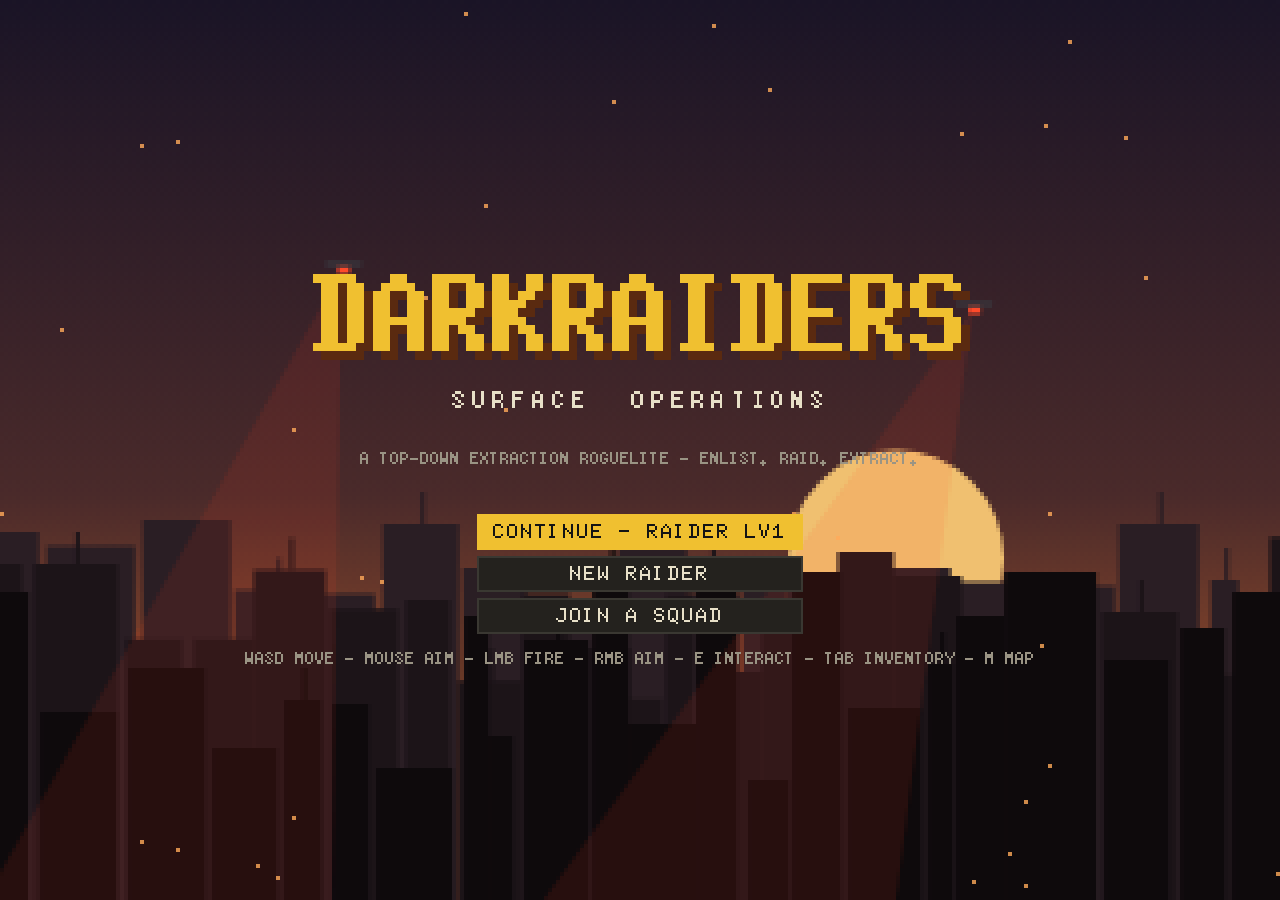
==== index.html @ 8d4bfc47 "Playable core: raid sim, ARK + bot AI, player controller, HUD/UI, co-op net, screens - Host-authorit" ====
<!doctype html>
<html lang="en">
<head>
<meta charset="utf-8">
<meta name="viewport" content="width=device-width, initial-scale=1">
<title>DarkRaiders</title>
<meta name="description" content="A top-down pixel-voxel extraction roguelite. Raid the surface, dodge the ARK, extract or lose it all.">
<link rel="stylesheet" href="src/ui/style.css">
</head>
<body>
<canvas id="gl"></canvas>
<canvas id="hud"></canvas>
<div id="ui"></div>
<script src="vendor/peerjs.min.js"></script>
<script type="module" src="src/main.js"></script>
</body>
</html>
---- src/ui/style.css ----
@font-face { font-family: 'DRPixel'; src: url('../../assets/fonts/dr-med.ttf') format('truetype'); }
@font-face { font-family: 'DRSmall'; src: url('../../assets/fonts/dr-small.ttf') format('truetype'); }
@font-face { font-family: 'DRBold'; src: url('../../assets/fonts/dr-bold.ttf') format('truetype'); }

:root {
  --px: 2;
  --cream: #e8e0c8; --dim: #9a9484; --dark: #141416; --panel: rgba(16,16,18,0.92); --panel2: rgba(30,30,32,0.95);
  --line: #3a3832; --yellow: #f0c030; --red: #e84a30; --cyan: #58c8f0; --green: #68e088; --orange: #f08a30;
  --common: #a8a8a0; --uncommon: #5cc860; --rare: #3a98f0; --epic: #c058f0; --legendary: #f0b828;
  --fs: calc(var(--px) * 10px); --fs-s: calc(var(--px) * 8px); --fs-b: calc(var(--px) * 13px);
  --cell: calc(var(--px) * 26px);
}
html, body { margin: 0; height: 100%; background: #0a0a0c; overflow: hidden; color: var(--cream); font-family: 'DRPixel', monospace; font-size: var(--fs); -webkit-font-smoothing: none; font-smooth: never; }
* { box-sizing: border-box; image-rendering: pixelated; }
canvas#gl, canvas#hud { position: absolute; inset: 0; width: 100%; height: 100%; display: block; }
canvas#hud { pointer-events: none; image-rendering: pixelated; z-index: 2; }
#ui { position: absolute; inset: 0; z-index: 5; pointer-events: none; }
#ui > * { pointer-events: auto; }
.small { font-family: 'DRSmall', monospace; font-size: var(--fs-s); }
.bold, h1, h2, h3 { font-family: 'DRBold', monospace; font-size: var(--fs-b); font-weight: normal; margin: 0; }
h1 { font-size: calc(var(--fs-b) * 2); letter-spacing: calc(var(--px) * 1px); }
button, .btn { font-family: 'DRPixel', monospace; font-size: var(--fs); color: var(--cream); background: #24221e; border: calc(var(--px) * 1px) solid var(--line); padding: calc(var(--px) * 3px) calc(var(--px) * 7px); cursor: pointer; text-transform: uppercase; }
button:hover, .btn:hover { border-color: var(--yellow); color: var(--yellow); }
button.primary { background: var(--yellow); color: #141414; border-color: var(--yellow); }
button.primary:hover { background: #ffd850; color: #000; }
button.danger { border-color: var(--red); color: var(--red); }
button:disabled { opacity: 0.4; cursor: default; border-color: var(--line); color: var(--dim); }
input[type=text], input[type=number], select { font-family: 'DRPixel', monospace; font-size: var(--fs); background: #0e0e10; color: var(--cream); border: calc(var(--px) * 1px) solid var(--line); padding: calc(var(--px) * 2px) calc(var(--px) * 4px); outline: none; }
input[type=text]:focus { border-color: var(--yellow); }
input[type=range] { accent-color: var(--yellow); }
.panel { background: var(--panel); border: calc(var(--px) * 1px) solid var(--line); padding: calc(var(--px) * 5px); }
.overlay { position: absolute; inset: 0; background: rgba(6,6,8,0.55); display: flex; align-items: center; justify-content: center; gap: calc(var(--px) * 8px); }
.hidden { display: none !important; }
.row { display: flex; gap: calc(var(--px) * 3px); align-items: center; }
.col { display: flex; flex-direction: column; gap: calc(var(--px) * 3px); }
.label { color: var(--dim); text-transform: uppercase; font-family: 'DRSmall', monospace; font-size: var(--fs-s); }
.slots { display: flex; flex-wrap: wrap; gap: calc(var(--px) * 1px); }
.cell { width: var(--cell); height: var(--cell); background: #1c1b19; border: calc(var(--px) * 1px) solid #2c2a26; position: relative; display: flex; align-items: center; justify-content: center; cursor: pointer; }
.cell.wide { width: calc(var(--cell) * 2 + var(--px) * 1px); }
.cell:hover { border-color: var(--yellow); }
.cell.drop-ok { border-color: var(--green); background: #1e2a1e; }
.cell.empty-hint::after { content: attr(data-hint); color: #3c3a34; font-family: 'DRSmall', monospace; font-size: var(--fs-s); }
.cell img { width: calc(var(--px) * 24px); height: calc(var(--px) * 24px); pointer-events: none; }
.cell.wide img { width: calc(var(--px) * 48px); }
.cell .qty { position: absolute; right: calc(var(--px) * 1px); bottom: 0; font-family: 'DRSmall', monospace; font-size: var(--fs-s); color: var(--cream); text-shadow: calc(var(--px) * 1px) calc(var(--px) * 1px) 0 #000; }
.cell .tier { position: absolute; left: calc(var(--px) * 1px); top: 0; font-family: 'DRSmall', monospace; font-size: var(--fs-s); color: var(--yellow); }
.cell .rar { position: absolute; left: 0; right: 0; bottom: 0; height: calc(var(--px) * 1px); }
.cell .durbar { position: absolute; left: calc(var(--px) * 1px); top: calc(var(--px) * 2px); bottom: calc(var(--px) * 2px); width: calc(var(--px) * 1px); background: #3a2a26; }
.cell .durbar i { position: absolute; left: 0; bottom: 0; width: 100%; background: var(--green); }
.tooltip { position: fixed; z-index: 50; pointer-events: none; max-width: calc(var(--px) * 180px); background: var(--panel2); border: calc(var(--px) * 1px) solid var(--line); padding: calc(var(--px) * 4px); }
.tooltip .tt-name { font-family: 'DRBold', monospace; font-size: var(--fs-b); }
.tooltip .tt-sub { color: var(--dim); font-family: 'DRSmall', monospace; font-size: var(--fs-s); text-transform: uppercase; margin-bottom: calc(var(--px) * 3px); }
.tooltip .tt-desc { color: var(--cream); line-height: 1.3; }
.tooltip .tt-stats { margin-top: calc(var(--px) * 3px); display: grid; grid-template-columns: auto auto; gap: 0 calc(var(--px) * 6px); font-family: 'DRSmall', monospace; font-size: var(--fs-s); color: var(--dim); }
.tooltip .tt-stats b { color: var(--cream); font-weight: normal; }
.drag-ghost { position: fixed; z-index: 60; pointer-events: none; opacity: 0.85; }
.bar { height: calc(var(--px) * 3px); background: #2a2826; position: relative; }
.bar i { position: absolute; left: 0; top: 0; bottom: 0; background: var(--cream); }
.scroll { overflow-y: auto; scrollbar-width: thin; scrollbar-color: var(--line) transparent; }
.tabs { display: flex; gap: calc(var(--px) * 2px); }
.tabs button.on { border-color: var(--yellow); color: var(--yellow); background: #2e2a1e; }
.yellow { color: var(--yellow); } .red { color: var(--red); } .green { color: var(--green); } .dimc { color: var(--dim); } .cyan { color: var(--cyan); }
.chatbox { position: absolute; left: calc(var(--px) * 6px); bottom: calc(var(--px) * 120px); width: calc(var(--px) * 200px); }
.chatbox input { width: 100%; }
.keyhint { display: inline-block; background: var(--yellow); color: #141414; padding: 0 calc(var(--px) * 2px); margin-right: calc(var(--px) * 2px); }
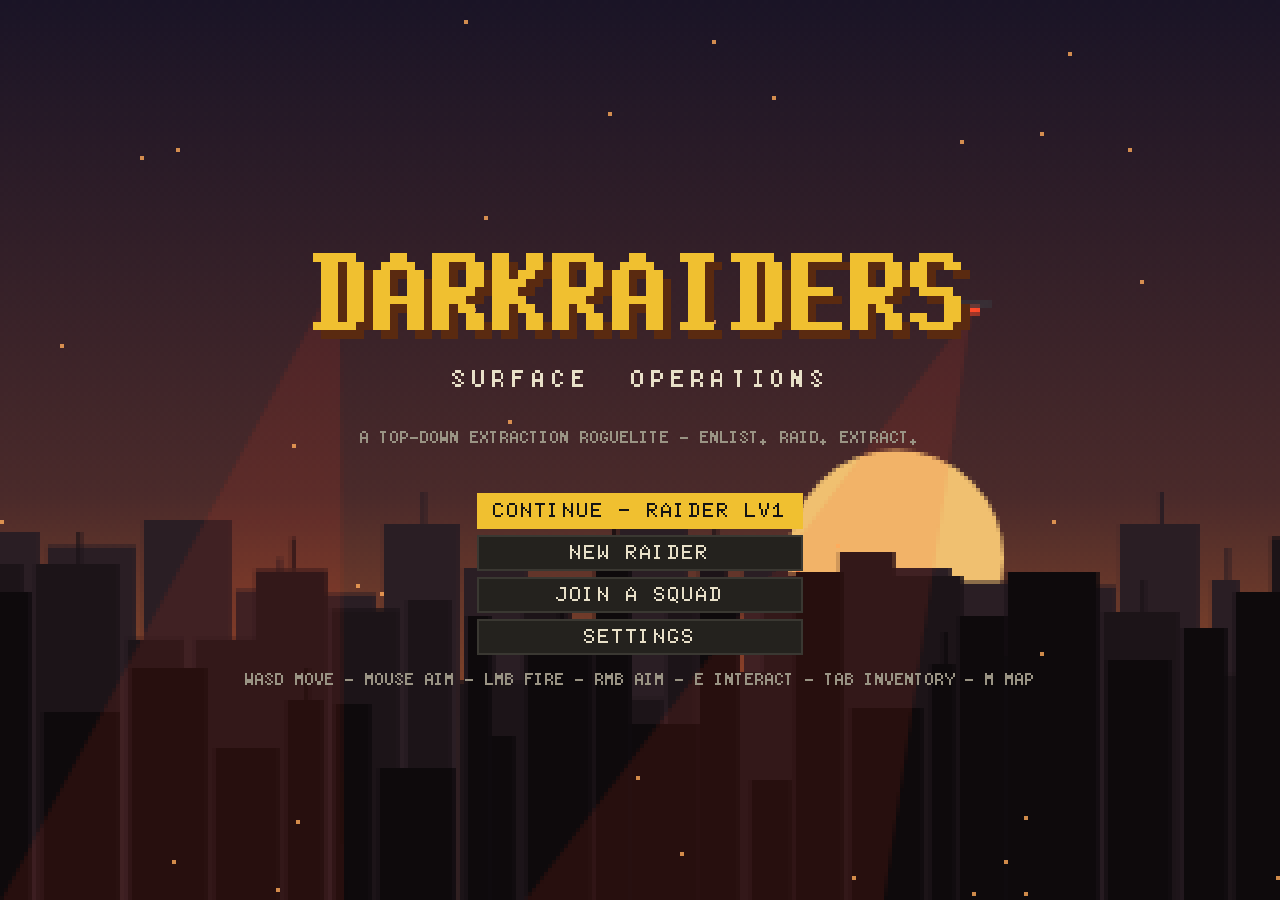
==== commit 8a1ea3e4: "WIP: controller support, UI scale + touch controls, wall/door depth, ARK flight/combat feedback (in " ====
--- a/index.html
+++ b/index.html
@@ -2,7 +2,11 @@
 <html lang="en">
 <head>
 <meta charset="utf-8">
-<meta name="viewport" content="width=device-width, initial-scale=1">
+<meta name="viewport" content="width=device-width, initial-scale=1, maximum-scale=1, user-scalable=no, viewport-fit=cover">
+<meta name="mobile-web-app-capable" content="yes">
+<meta name="apple-mobile-web-app-capable" content="yes">
+<meta name="apple-mobile-web-app-status-bar-style" content="black-translucent">
+<meta name="theme-color" content="#0a0a0c">
 <title>DarkRaiders</title>
 <meta name="description" content="A top-down pixel-voxel extraction roguelite. Raid the surface, dodge the ARK, extract or lose it all.">
 <link rel="stylesheet" href="src/ui/style.css">
--- a/src/ui/style.css
+++ b/src/ui/style.css
@@ -3,13 +3,13 @@
 @font-face { font-family: 'DRBold'; src: url('../../assets/fonts/dr-bold.ttf') format('truetype'); }
 
 :root {
-  --px: 2;
+  --px: 2; --tk: 1;
   --cream: #e8e0c8; --dim: #9a9484; --dark: #141416; --panel: rgba(16,16,18,0.92); --panel2: rgba(30,30,32,0.95);
   --line: #3a3832; --yellow: #f0c030; --red: #e84a30; --cyan: #58c8f0; --green: #68e088; --orange: #f08a30;
   --common: #a8a8a0; --uncommon: #5cc860; --rare: #3a98f0; --epic: #c058f0; --legendary: #f0b828;
-  --fs: calc(var(--px) * 10px); --fs-s: calc(var(--px) * 8px); --fs-b: calc(var(--px) * 13px);
-  --cell: calc(var(--px) * 26px);
 }
+/* sizes derived from --px; re-derived on any .pxscope element that sets its own --px (the hub caps its scale) */
+:root, .pxscope { --fs: calc(var(--px) * 10px); --fs-s: calc(var(--px) * 8px); --fs-b: calc(var(--px) * 13px); --cell: calc(var(--px) * 26px); }
 html, body { margin: 0; height: 100%; background: #0a0a0c; overflow: hidden; color: var(--cream); font-family: 'DRPixel', monospace; font-size: var(--fs); -webkit-font-smoothing: none; font-smooth: never; }
 * { box-sizing: border-box; image-rendering: pixelated; }
 canvas#gl, canvas#hud { position: absolute; inset: 0; width: 100%; height: 100%; display: block; }
@@ -63,3 +63,92 @@
 .chatbox { position: absolute; left: calc(var(--px) * 6px); bottom: calc(var(--px) * 120px); width: calc(var(--px) * 200px); }
 .chatbox input { width: 100%; }
 .keyhint { display: inline-block; background: var(--yellow); color: #141414; padding: 0 calc(var(--px) * 2px); margin-right: calc(var(--px) * 2px); }
+
+/* ---------------------------------------------------------------- touch screens */
+html, body { touch-action: none; overscroll-behavior: none; -webkit-user-select: none; user-select: none; -webkit-touch-callout: none; -webkit-tap-highlight-color: transparent; -webkit-text-size-adjust: 100%; text-size-adjust: 100%; }
+#ui, #ui * { touch-action: manipulation; }
+input, textarea { -webkit-user-select: text; user-select: text; -webkit-touch-callout: default; }
+html.touchui, html.touchui .pxscope { --cell: calc(var(--px) * 30px); }
+html.touchui .cell img { width: calc(var(--px) * 26px); height: calc(var(--px) * 26px); }
+html.touchui .cell.wide img { width: calc(var(--px) * 52px); }
+.cell.tsel { border-color: var(--yellow); box-shadow: inset 0 0 0 calc(var(--px) * 1px) var(--yellow); }
+.overlay.scroll-ov { overflow: auto; justify-content: flex-start; align-items: flex-start; padding: calc(var(--px) * 6px); }
+.overlay.scroll-ov > * { margin: auto; flex: none; }
+.overlay > .panel { max-height: calc(100vh - var(--px) * 8px); max-width: calc(100vw - var(--px) * 8px); overflow-y: auto; }
+.close-x { position: absolute; right: calc(var(--px) * 3px); top: calc(var(--px) * 3px); min-width: calc(var(--px) * 22px); padding: calc(var(--px) * 2px) calc(var(--px) * 5px); z-index: 2; }
+.panel.has-x { position: relative; padding-top: calc(var(--px) * 6px); }
+.panel.has-x > :first-child { padding-right: calc(var(--px) * 26px); }
+.inv-box > .panel { max-height: calc(100vh - var(--px) * 12px); overflow-y: auto; }
+.inv-lo { max-width: calc(var(--cell) * 8 + var(--px) * 22px); }
+.lobby-l > .row:last-child { position: sticky; bottom: calc(var(--px) * -5px); background: var(--panel); padding: calc(var(--px) * 3px) 0; z-index: 1; }
+.lobby.lobby-narrow { flex-direction: column; overflow-y: auto; align-items: stretch; justify-content: flex-start; }
+.lobby.lobby-narrow > .panel { flex: none !important; max-height: none; overflow: visible; }
+.inv-acts { display: flex; flex-wrap: wrap; gap: calc(var(--px) * 3px); }
+.inv-acts .label { flex-basis: 100%; }
+
+/* settings rows (hub Raider tab, pause menu, title screen) */
+.set-rows { display: flex; flex-direction: column; gap: calc(var(--px) * 4px); }
+.set-row { display: flex; align-items: center; gap: calc(var(--px) * 6px); flex-wrap: wrap; }
+.set-k { font-family: 'DRSmall', monospace; font-size: var(--fs-s); color: var(--dim); text-transform: uppercase; min-width: calc(var(--px) * 76px); }
+.set-ctl { display: flex; align-items: center; gap: calc(var(--px) * 2px); margin-left: auto; flex-wrap: wrap; }
+.set-v { min-width: calc(var(--px) * 76px); text-align: center; font-weight: normal; color: var(--yellow); }
+.set-step { min-width: calc(var(--px) * 22px); }
+.set-seg button.on { border-color: var(--yellow); color: var(--yellow); background: #2e2a1e; }
+.title-set { position: absolute; left: 50%; top: 50%; transform: translate(-50%, -50%); z-index: 3; min-width: min(calc(var(--px) * 230px), calc(100vw - var(--px) * 16px)); max-width: calc(100vw - var(--px) * 16px); max-height: calc(100vh - var(--px) * 16px); overflow-y: auto; box-shadow: 0 0 0 100vmax rgba(6, 6, 8, 0.6); }
+.overlay input[type=range], .set-rows input[type=range] { width: calc(var(--px) * 80px); height: calc(var(--px) * 10px); }
+
+/* hub on small windows (classes set by hub.js from the window size in hub units) */
+.hub.hub-narrow .hh-sub { display: none; }
+.hub.hub-narrow .hh-xp .bar { width: calc(var(--u) * 70); }
+.hub.hub-narrow .sk-wrap { grid-template-columns: max-content max-content max-content minmax(calc(var(--u) * 150), 1fr); overflow: auto; height: 100%; }
+.hub.hub-narrow .sk-br { min-width: max-content; }
+.hub.hub-short .sk-wrap { overflow: auto; align-items: start; }
+.hub.hub-short .sk-br { height: auto; }
+.hub.hub-narrow .bench-head .hp-b { grid-template-columns: minmax(0, 1fr); gap: calc(var(--u) * 3); }
+.hub.hub-xnarrow .hh-who { padding-left: calc(var(--u) * 5); }
+.hub.hub-xnarrow .hh-xp span { display: none; }
+
+/* landscape hint (phones held upright) */
+.rotate-hint { position: fixed; inset: 0; z-index: 95; background: rgba(6, 6, 8, 0.94); display: flex; align-items: center; justify-content: center; padding: 16px; }
+.rotate-hint .rh-box { align-items: center; text-align: center; gap: calc(var(--px) * 6px); max-width: 92vw; }
+.rotate-hint .row { flex-wrap: wrap; justify-content: center; }
+.rh-phone { width: calc(var(--px) * 22px); height: calc(var(--px) * 36px); border: calc(var(--px) * 3px) solid var(--cream); position: relative; animation: rh-rot 2.4s ease-in-out infinite; margin: calc(var(--px) * 8px); }
+.rh-phone i { position: absolute; left: 35%; right: 35%; bottom: calc(var(--px) * 2px); height: calc(var(--px) * 2px); background: var(--cream); }
+@keyframes rh-rot { 0%, 35% { transform: rotate(0); } 60%, 100% { transform: rotate(-90deg); } }
+
+/* in-raid touch layer: above the HUD canvas, below the DOM menus */
+.touch { position: fixed; inset: 0; z-index: 4; pointer-events: none; touch-action: none; -webkit-user-select: none; user-select: none; -webkit-touch-callout: none; }
+.touch * { touch-action: none; }
+.touch.hidden { display: none; }
+.touch .tz, .touch .ts-aim, .touch .tb, .touch .tq { pointer-events: auto; }
+.touch .tz { position: absolute; left: 0; bottom: 0; width: 45%; top: calc(var(--tk) * 54px); }
+.touch .ts { position: absolute; background-size: 100% 100%; image-rendering: pixelated; pointer-events: none; }
+.touch .ts-aim { pointer-events: auto; }
+.touch .ts i { position: absolute; left: 50%; top: 50%; width: 42%; height: 42%; margin: -21% 0 0 -21%; background-size: 100% 100%; image-rendering: pixelated; pointer-events: none; }
+.touch .ts-move { opacity: 0.35; }
+.touch .ts-move.on, .touch .ts-aim.on { opacity: 1; }
+.touch .ts-aim { opacity: 0.75; }
+.touch .ts.sprint { filter: drop-shadow(0 0 0 var(--yellow)) sepia(1) saturate(5) hue-rotate(5deg); }
+.touch .ts.firing { filter: sepia(1) saturate(6) hue-rotate(-40deg); }
+.touch .tb {
+  position: absolute; display: flex; align-items: center; justify-content: center; text-align: center; line-height: 1;
+  color: var(--cream); background: rgba(16, 16, 18, 0.45); box-shadow: inset 0 0 0 calc(var(--tk) * 2px) rgba(232, 224, 200, 0.42);
+  clip-path: polygon(14% 0, 86% 0, 100% 14%, 100% 86%, 86% 100%, 14% 100%, 0 86%, 0 14%);
+  font-family: 'DRSmall', monospace; font-size: calc(var(--tk) * 12px); text-shadow: 1px 1px 0 #000; letter-spacing: 0;
+}
+.touch .tb.big { font-family: 'DRBold', monospace; font-size: calc(var(--tk) * 13px); }
+.touch .tb span { pointer-events: none; }
+.touch .tb.down { background: rgba(240, 192, 48, 0.75); color: #141414; text-shadow: none; }
+.touch .tb.on { box-shadow: inset 0 0 0 calc(var(--tk) * 3px) var(--yellow); color: var(--yellow); }
+.touch .tb.off { opacity: 0.35; }
+.touch .tb-fire { box-shadow: inset 0 0 0 calc(var(--tk) * 2px) rgba(232, 74, 48, 0.8); }
+.touch .tb-fire.down { background: rgba(232, 74, 48, 0.8); color: #fff; }
+.touch .tb-reload.hot { box-shadow: inset 0 0 0 calc(var(--tk) * 3px) var(--red); color: var(--red); }
+.touch .tb-interact.hot { color: #141414; text-shadow: none; box-shadow: inset 0 0 0 calc(var(--tk) * 3px) var(--yellow);
+  background: conic-gradient(rgba(255, 224, 120, 0.98) calc(var(--p, 0) * 360deg), rgba(240, 192, 48, 0.72) 0); }
+.touch .ttop { position: absolute; top: calc(var(--tk) * 5px + env(safe-area-inset-top, 0px)); right: calc(var(--tk) * 5px + env(safe-area-inset-right, 0px)); display: flex; gap: calc(var(--tk) * 3px); }
+.touch .tt { position: relative; width: calc(var(--tk) * 48px); height: calc(var(--tk) * 42px); font-size: calc(var(--tk) * 11px); }
+.touch .tt.hidden { display: none; }
+.touch .tq { position: absolute; }
+.touch .tq.down { box-shadow: inset 0 0 0 calc(var(--tk) * 2px) var(--yellow); background: rgba(240, 192, 48, 0.25); }
+.touch .tq.hidden { display: none; }
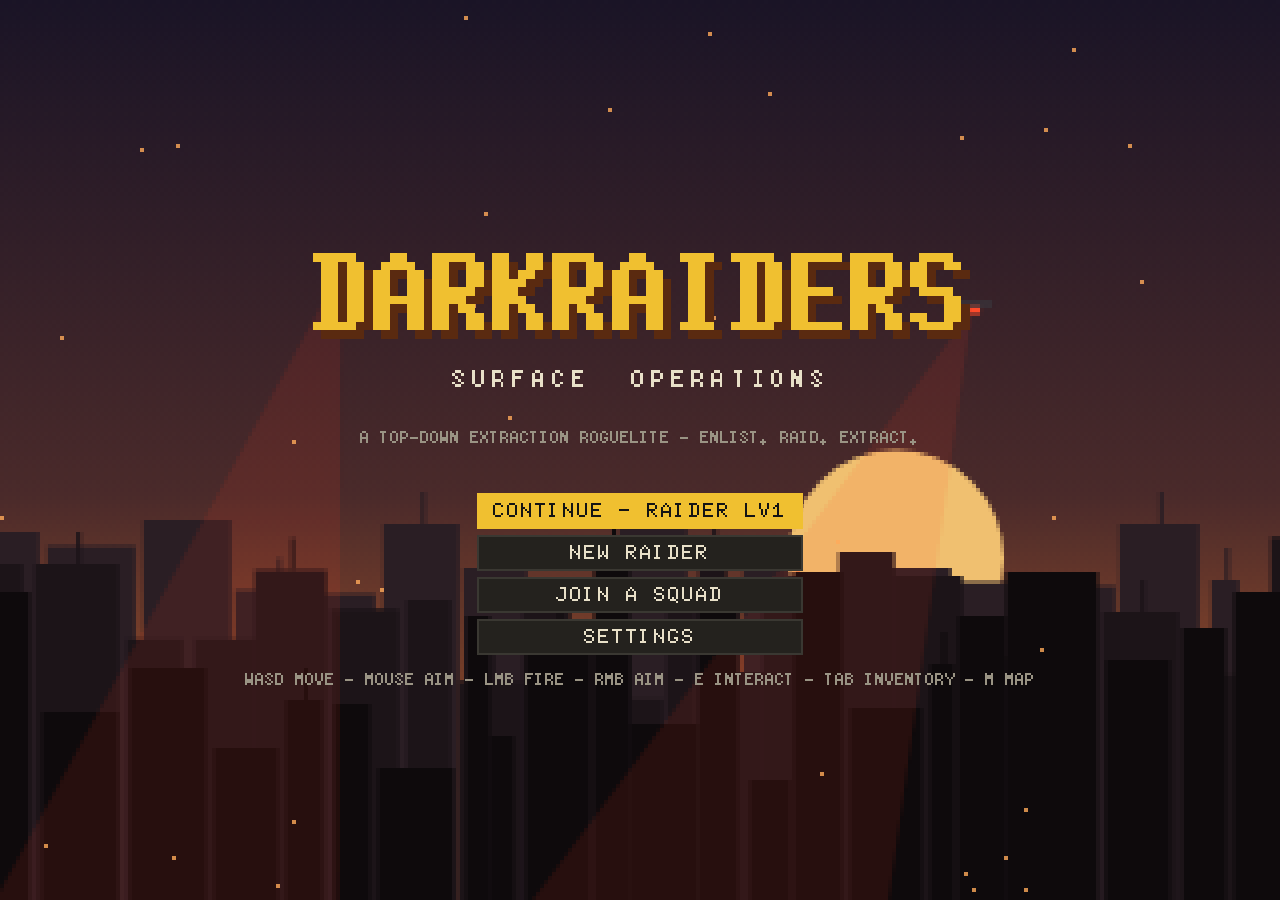
==== commit 88828e29: "Installable web app: manifest, pixel-art icons, full-screen landscape from the home screen - manifes" ====
--- a/index.html
+++ b/index.html
@@ -6,6 +6,10 @@
 <meta name="mobile-web-app-capable" content="yes">
 <meta name="apple-mobile-web-app-capable" content="yes">
 <meta name="apple-mobile-web-app-status-bar-style" content="black-translucent">
+<meta name="apple-mobile-web-app-title" content="DarkRaiders">
+<link rel="manifest" href="manifest.webmanifest">
+<link rel="icon" type="image/png" sizes="32x32" href="assets/icons/icon-32.png">
+<link rel="apple-touch-icon" href="assets/icons/icon-180.png">
 <meta name="theme-color" content="#0a0a0c">
 <title>DarkRaiders</title>
 <meta name="description" content="A top-down pixel-voxel extraction roguelite. Raid the surface, dodge the ARK, extract or lose it all.">
--- a/src/ui/style.css
+++ b/src/ui/style.css
@@ -14,7 +14,7 @@
 * { box-sizing: border-box; image-rendering: pixelated; }
 canvas#gl, canvas#hud { position: absolute; inset: 0; width: 100%; height: 100%; display: block; }
 canvas#hud { pointer-events: none; image-rendering: pixelated; z-index: 2; }
-#ui { position: absolute; inset: 0; z-index: 5; pointer-events: none; }
+#ui { position: absolute; inset: env(safe-area-inset-top, 0px) env(safe-area-inset-right, 0px) env(safe-area-inset-bottom, 0px) env(safe-area-inset-left, 0px); z-index: 5; pointer-events: none; }
 #ui > * { pointer-events: auto; }
 .small { font-family: 'DRSmall', monospace; font-size: var(--fs-s); }
 .bold, h1, h2, h3 { font-family: 'DRBold', monospace; font-size: var(--fs-b); font-weight: normal; margin: 0; }
@@ -102,9 +102,13 @@
 .hub.hub-narrow .hh-xp .bar { width: calc(var(--u) * 70); }
 .hub.hub-narrow .sk-wrap { grid-template-columns: max-content max-content max-content minmax(calc(var(--u) * 150), 1fr); overflow: auto; height: 100%; }
 .hub.hub-narrow .sk-br { min-width: max-content; }
+.hub.hub-narrow .sk-bdesc { width: 0; min-width: 100%; max-width: none; }   /* wraps to the tree's width */
 .hub.hub-short .sk-wrap { overflow: auto; align-items: start; }
 .hub.hub-short .sk-br { height: auto; }
 .hub.hub-narrow .bench-head .hp-b { grid-template-columns: minmax(0, 1fr); gap: calc(var(--u) * 3); }
+/* touch: taller hub tabs */
+.hub.hub-touch .hub-head { grid-template-rows: calc(var(--u) * 32) calc(var(--u) * 24); }
+.hub.hub-touch .hh-tabs .tab { padding-top: calc(var(--u) * 5); padding-bottom: calc(var(--u) * 4); }
 .hub.hub-xnarrow .hh-who { padding-left: calc(var(--u) * 5); }
 .hub.hub-xnarrow .hh-xp span { display: none; }
 
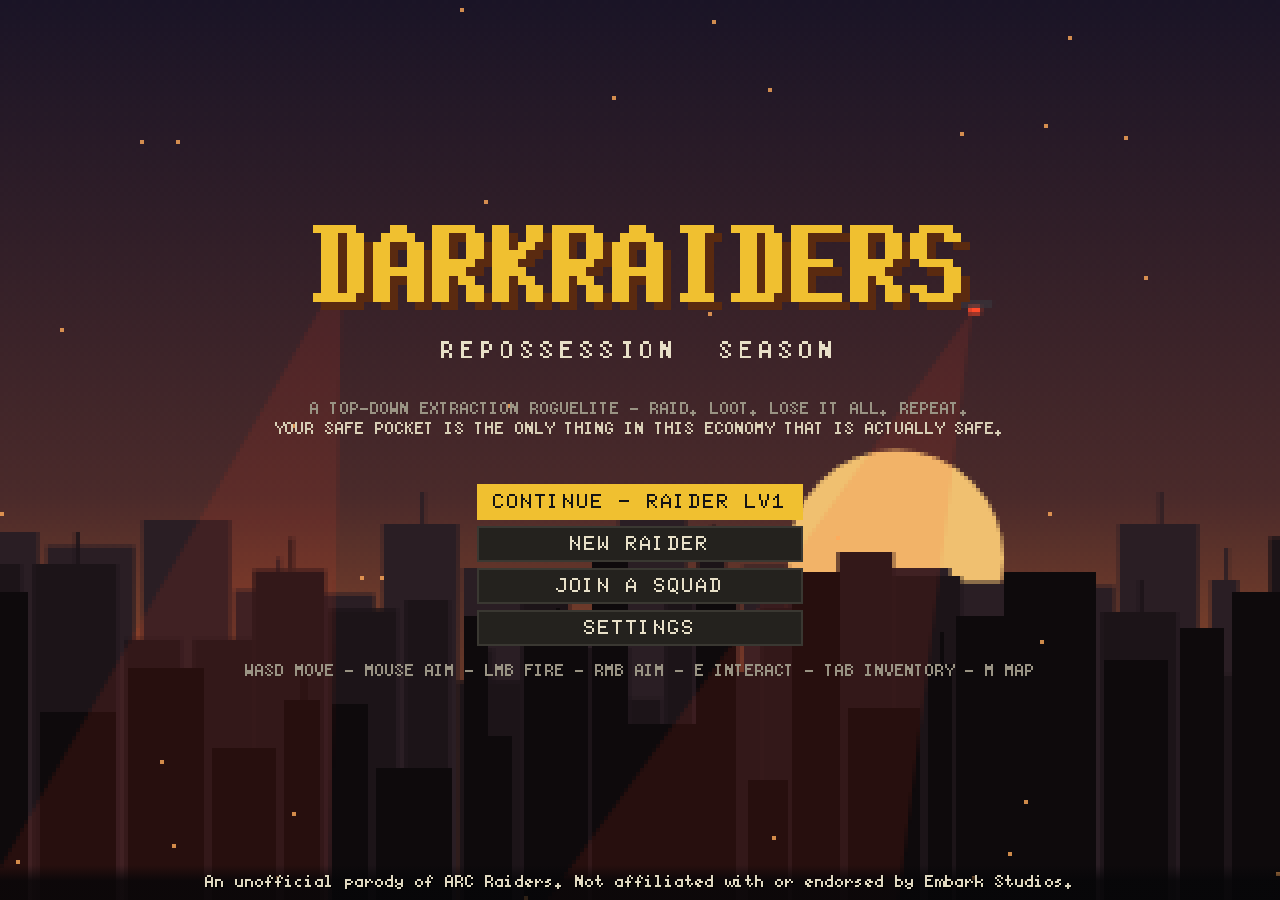
==== commit 1a4a05cb: "WIP: parody pass checkpoint (agents still working; not deployed) In-progress snapshot of the parody " ====
--- a/index.html
+++ b/index.html
@@ -12,7 +12,7 @@
 <link rel="apple-touch-icon" href="assets/icons/icon-180.png">
 <meta name="theme-color" content="#0a0a0c">
 <title>DarkRaiders</title>
-<meta name="description" content="A top-down pixel-voxel extraction roguelite. Raid the surface, dodge the ARK, extract or lose it all.">
+<meta name="description" content="An unofficial parody of ARC Raiders (not affiliated with or endorsed by Embark Studios): a top-down pixel-voxel extraction roguelite. Raid the surface, dodge the ARK repo machines, extract or lose it all.">
 <link rel="stylesheet" href="src/ui/style.css">
 </head>
 <body>
--- a/src/ui/style.css
+++ b/src/ui/style.css
@@ -14,7 +14,7 @@
 * { box-sizing: border-box; image-rendering: pixelated; }
 canvas#gl, canvas#hud { position: absolute; inset: 0; width: 100%; height: 100%; display: block; }
 canvas#hud { pointer-events: none; image-rendering: pixelated; z-index: 2; }
-#ui { position: absolute; inset: env(safe-area-inset-top, 0px) env(safe-area-inset-right, 0px) env(safe-area-inset-bottom, 0px) env(safe-area-inset-left, 0px); z-index: 5; pointer-events: none; }
+#ui { position: absolute; inset: var(--st, 0px) var(--sr, 0px) var(--sb, 0px) var(--sl, 0px); z-index: 5; pointer-events: none; }
 #ui > * { pointer-events: auto; }
 .small { font-family: 'DRSmall', monospace; font-size: var(--fs-s); }
 .bold, h1, h2, h3 { font-family: 'DRBold', monospace; font-size: var(--fs-b); font-weight: normal; margin: 0; }
@@ -125,7 +125,7 @@
 .touch * { touch-action: none; }
 .touch.hidden { display: none; }
 .touch .tz, .touch .ts-aim, .touch .tb, .touch .tq { pointer-events: auto; }
-.touch .tz { position: absolute; left: 0; bottom: 0; width: 45%; top: calc(var(--tk) * 54px); }
+.touch .tz { position: absolute; left: 0; bottom: 0; width: 45%; top: calc(var(--tk) * 46px); }
 .touch .ts { position: absolute; background-size: 100% 100%; image-rendering: pixelated; pointer-events: none; }
 .touch .ts-aim { pointer-events: auto; }
 .touch .ts i { position: absolute; left: 50%; top: 50%; width: 42%; height: 42%; margin: -21% 0 0 -21%; background-size: 100% 100%; image-rendering: pixelated; pointer-events: none; }
@@ -138,9 +138,9 @@
   position: absolute; display: flex; align-items: center; justify-content: center; text-align: center; line-height: 1;
   color: var(--cream); background: rgba(16, 16, 18, 0.45); box-shadow: inset 0 0 0 calc(var(--tk) * 2px) rgba(232, 224, 200, 0.42);
   clip-path: polygon(14% 0, 86% 0, 100% 14%, 100% 86%, 86% 100%, 14% 100%, 0 86%, 0 14%);
-  font-family: 'DRSmall', monospace; font-size: calc(var(--tk) * 12px); text-shadow: 1px 1px 0 #000; letter-spacing: 0;
+  font-family: 'DRSmall', monospace; font-size: calc(var(--tk) * 11px); text-shadow: 1px 1px 0 #000; letter-spacing: 0;
 }
-.touch .tb.big { font-family: 'DRBold', monospace; font-size: calc(var(--tk) * 13px); }
+.touch .tb.big { font-family: 'DRBold', monospace; font-size: calc(var(--tk) * 12px); }
 .touch .tb span { pointer-events: none; }
 .touch .tb.down { background: rgba(240, 192, 48, 0.75); color: #141414; text-shadow: none; }
 .touch .tb.on { box-shadow: inset 0 0 0 calc(var(--tk) * 3px) var(--yellow); color: var(--yellow); }
@@ -150,9 +150,23 @@
 .touch .tb-reload.hot { box-shadow: inset 0 0 0 calc(var(--tk) * 3px) var(--red); color: var(--red); }
 .touch .tb-interact.hot { color: #141414; text-shadow: none; box-shadow: inset 0 0 0 calc(var(--tk) * 3px) var(--yellow);
   background: conic-gradient(rgba(255, 224, 120, 0.98) calc(var(--p, 0) * 360deg), rgba(240, 192, 48, 0.72) 0); }
-.touch .ttop { position: absolute; top: calc(var(--tk) * 5px + env(safe-area-inset-top, 0px)); right: calc(var(--tk) * 5px + env(safe-area-inset-right, 0px)); display: flex; gap: calc(var(--tk) * 3px); }
-.touch .tt { position: relative; width: calc(var(--tk) * 48px); height: calc(var(--tk) * 42px); font-size: calc(var(--tk) * 11px); }
+.touch .ttop { position: absolute; top: calc(var(--tk) * 4px + var(--st, 0px)); right: calc(var(--tk) * 4px + var(--sr, 0px)); display: flex; gap: calc(var(--tk) * 3px); }
+.touch .tt { position: relative; width: calc(var(--tk) * 44px); height: calc(var(--tk) * 36px); font-size: calc(var(--tk) * 10px); }
 .touch .tt.hidden { display: none; }
 .touch .tq { position: absolute; }
 .touch .tq.down { box-shadow: inset 0 0 0 calc(var(--tk) * 2px) var(--yellow); background: rgba(240, 192, 48, 0.25); }
 .touch .tq.hidden { display: none; }
+
+/* title screen: logo sized by width and height (phones in landscape), tagline, parody disclaimer
+   pinned to the bottom (inside #ui, so it clears the safe areas) */
+.title-screen { padding-bottom: calc(clamp(8px, var(--fs-s), 16px) * 1.3 + var(--px) * 8px); }
+.title-logo { image-rendering: pixelated; width: min(80vw, 1100px, 120vh); height: auto; flex: none; }
+.title-tag { align-items: center; text-align: center; gap: calc(var(--px) * 2px); max-width: 94vw; }
+.title-tag .title-joke { color: #d8cfb6; }
+.title-legal { position: absolute; left: 0; right: 0; bottom: 0; padding: calc(var(--px) * 3px) 16px calc(var(--px) * 4px); text-align: center;
+  font-family: 'DRSmall', monospace; font-size: clamp(8px, var(--fs-s), 16px); line-height: 1.3; color: #e0d8c0; text-shadow: 1px 1px 0 #000;
+  background: linear-gradient(rgba(6, 6, 8, 0), rgba(6, 6, 8, 0.8) 45%); pointer-events: none; }
+/* raid loading screen tip */
+.load-tip { display: flex; flex-direction: column; align-items: center; gap: calc(var(--px) * 3px); margin-top: calc(var(--px) * 16px);
+  max-width: min(64vw, calc(var(--px) * 340px)); text-align: center; }
+.load-tip-t { line-height: 1.35; min-height: calc(var(--fs) * 2.8); }
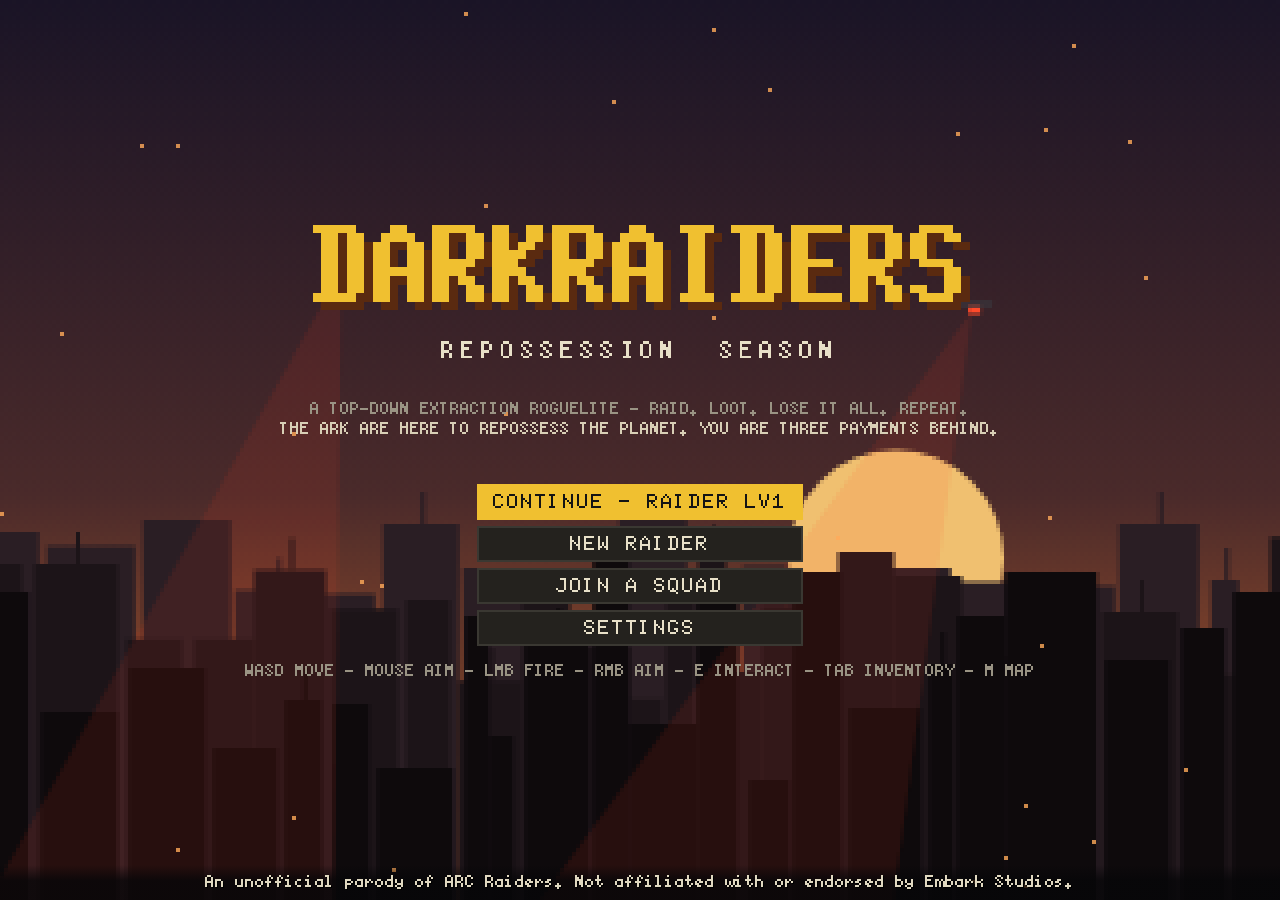
==== commit fc74fb3e: "Hardening: squad text can't inject HTML; a strict Content-Security-Policy Text other players send wa" ====
--- a/index.html
+++ b/index.html
@@ -11,6 +11,9 @@
 <link rel="icon" type="image/png" sizes="32x32" href="assets/icons/icon-32.png">
 <link rel="apple-touch-icon" href="assets/icons/icon-180.png">
 <meta name="theme-color" content="#0a0a0c">
+<!-- only this site's own scripts run (no inline / injected ones); workers from blob: (music, the co-op clock);
+     connections anywhere (PeerJS signalling can be self-hosted via ?peerhost=) -->
+<meta http-equiv="Content-Security-Policy" content="default-src 'self'; script-src 'self'; worker-src 'self' blob:; style-src 'self' 'unsafe-inline'; img-src 'self' data: blob:; font-src 'self' data:; media-src 'self' data: blob:; connect-src 'self' https: wss: http: ws:; object-src 'none'; base-uri 'self'; form-action 'none'">
 <title>DarkRaiders</title>
 <meta name="description" content="An unofficial parody of ARC Raiders (not affiliated with or endorsed by Embark Studios): a top-down pixel-voxel extraction roguelite. Raid the surface, dodge the ARK repo machines, extract or lose it all.">
 <link rel="stylesheet" href="src/ui/style.css">
